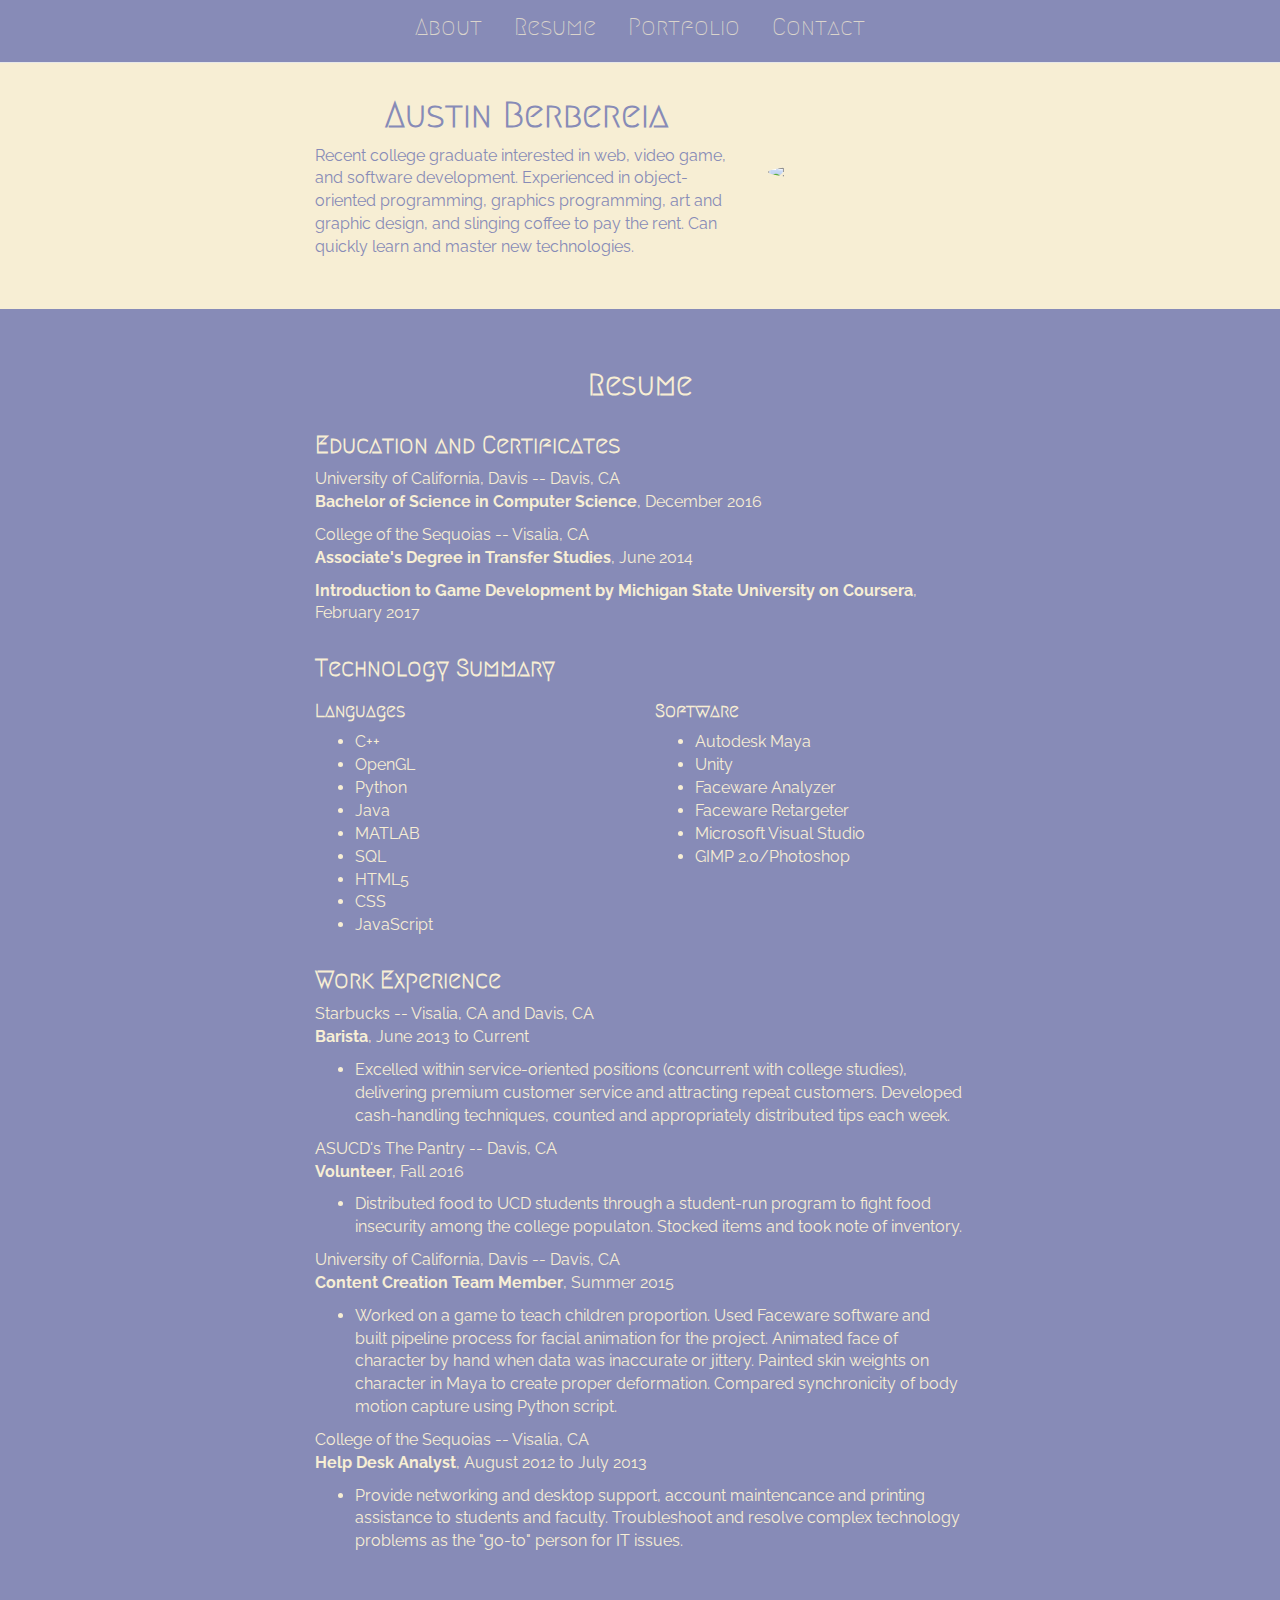
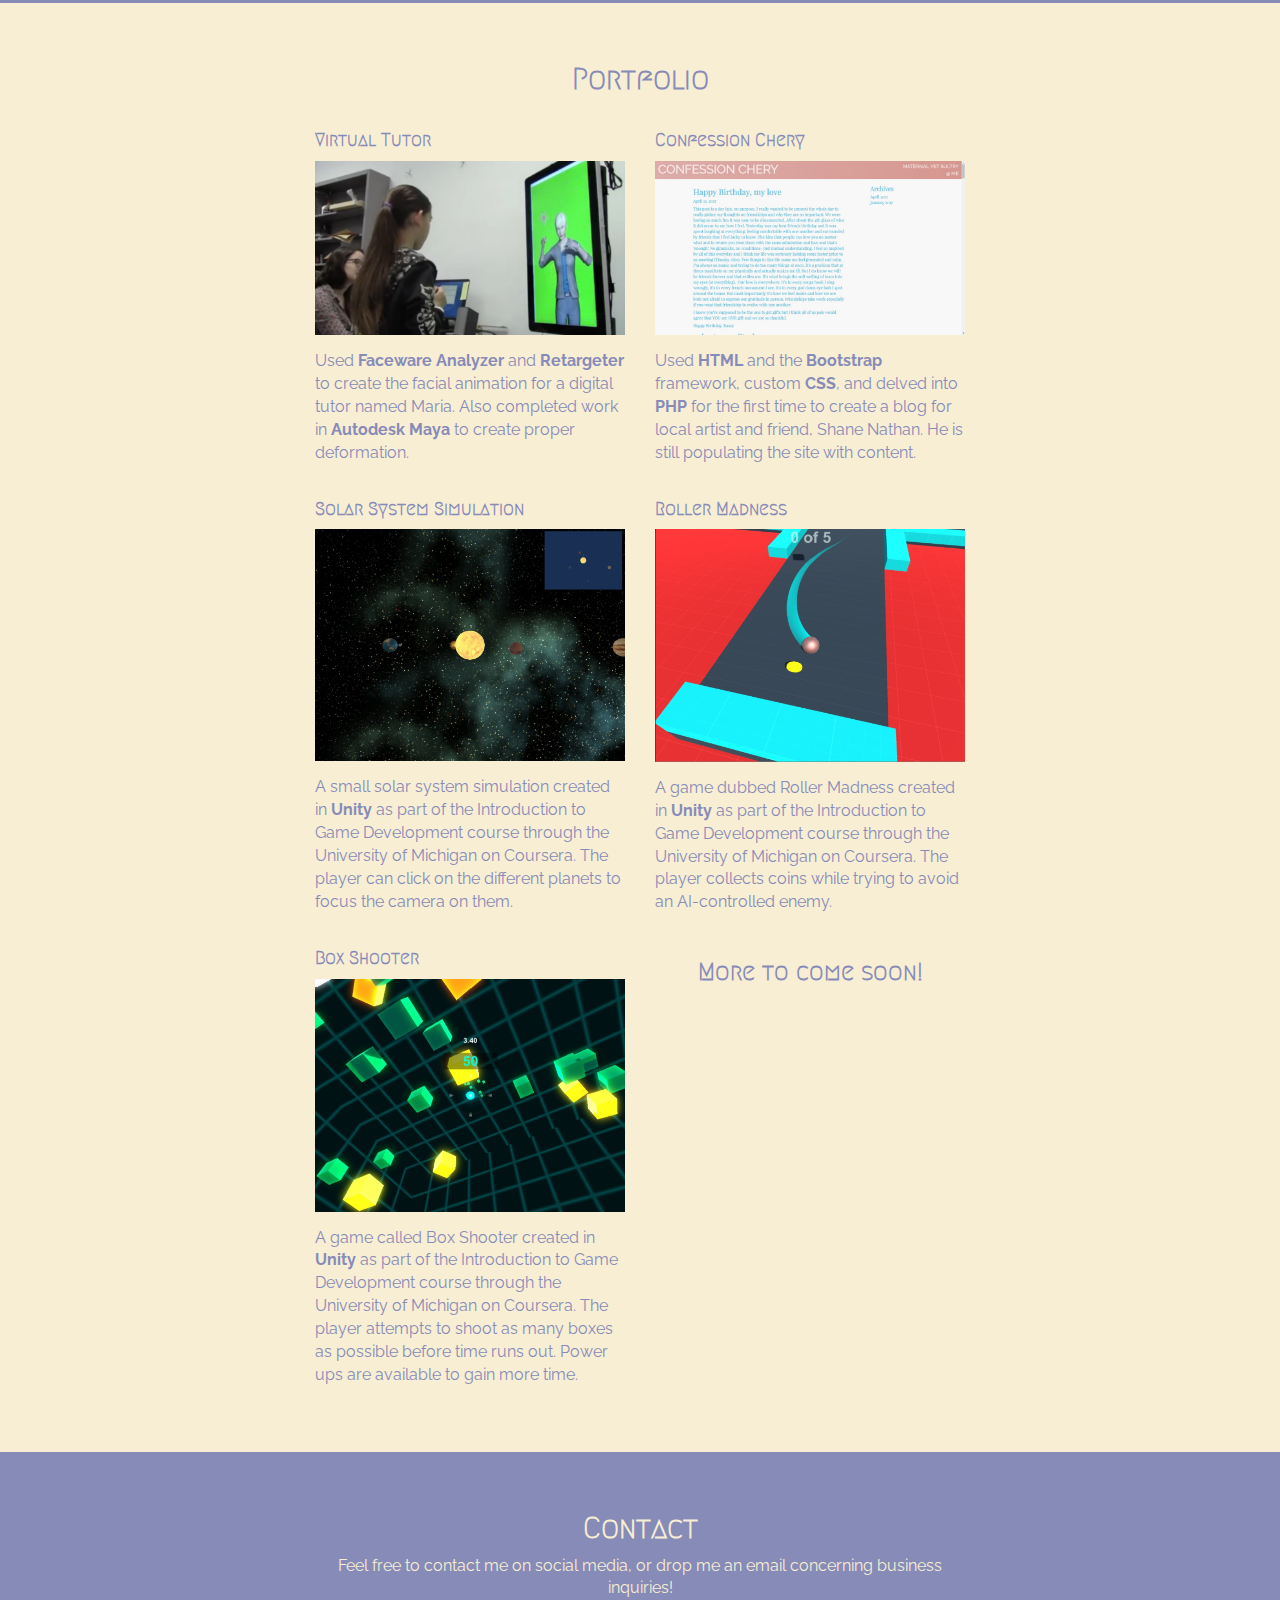
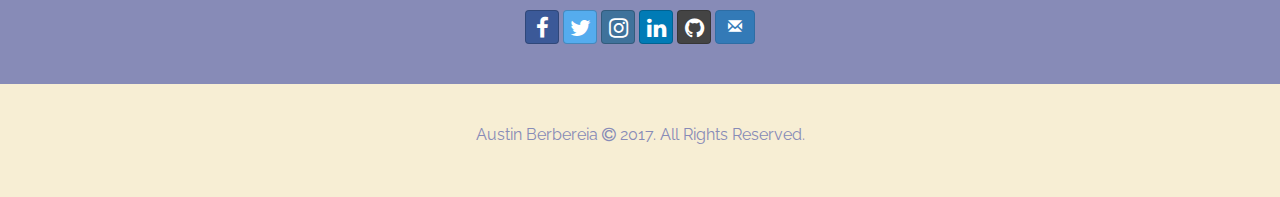
==== portfolio/index.html @ 9f308b05 "Initial commit. Include already finished project code." ====
<!DOCTYPE html>
<html lang="en">
  <head>
    <meta charset="utf-8">
    <meta http-equiv="X-UA-Compatible" content="IE=edge">
    <meta name="viewport" content="width=device-width, initial-scale=1">
    <!-- The above 3 meta tags *must* come first in the head; any other head content must come *after* these tags -->
    <title>Austin Berbereia</title>

    <!-- Bootstrap -->
    <link rel="stylesheet" href="css/bootstrap.min.css">
    <link rel="stylesheet" href="css/bootstrap-social.css">
    <link rel="stylesheet" href="css/font-awesome.min.css">
    <link rel="stylesheet" href="css/style.css">
    <link href="https://fonts.googleapis.com/css?family=Megrim|Raleway" rel="stylesheet">
  </head>

  <body>
    <!-- NAVBAR HEADER -->
    <nav class="navbar navbar-default navbar-fixed-top">
      <div class="container-fluid">
      <!-- Brand and toggle get grouped for better mobile display -->
        <div class="navbar-header">
          <button type="button" class="navbar-toggle collapsed" data-toggle="collapse" data-target="#bs-example-navbar-collapse-1" aria-expanded="false">
            <span class="sr-only">Toggle navigation</span>
            <span class="icon-bar"></span>
            <span class="icon-bar"></span>
            <span class="icon-bar"></span>
          </button>
        </div>

        <!-- Collect the nav links, forms, and other content for toggling -->
        <div class="collapse navbar-collapse text-center" id="bs-example-navbar-collapse-1">
          <ul class="nav nav-pills center-pills">
            <li><a href="#about-me">About</a></li>
            <li><a href="#resume">Resume</a></li>
            <li><a href="#portfolio">Portfolio</a></li>
            <li><a href="#contact">Contact</a></li>
          </ul>
        </div><!-- /.navbar-collapse -->
      </div><!-- /.container-fluid -->
    </nav>
    <!-- ./NAVBAR HEADER -->

    <!-- MAIN PAGE -->
    <div class="container-fluid">
      <!-- ABOUT ME -->
      <div class="row about-me" id="about-me">
   	    <div class="col-sm-8 blurb vcenter">
          <h1>Austin Berbereia</h1>
          <p>Recent college graduate interested in web, video game, and software development. Experienced in object-oriented programming, graphics programming, art and graphic design, and slinging coffee to pay the rent. Can quickly learn and master new technologies.</p>
        </div><!--
		    --><div class="col-sm-4 vcenter">
			    <img class="img-circle img-responsive center-block" id="myface" src="https://avatars2.githubusercontent.com/u/19716783?v=3&u=604ef2a21ec0ba9170ba60c7d6cab2aac27cb3bd&s=400">
		    </div>
      </div>
	    <!-- ./ABOUT ME -->

      <!-- RESUME/CV -->
      <div class="row resume" id="resume">
        <div class="col-sm-12">
          <h2>Resume</h2>
          <!-- EDUCATION AND CERTIFICATES -->
          <div class="row education">
            <div class="col-sm-12">
              <h3>Education and Certificates</h3>
              <p>University of California, Davis -- Davis, CA <br><b>Bachelor of Science in Computer Science</b>, December 2016</p>
              <p>College of the Sequoias -- Visalia, CA <br><b>Associate's Degree in Transfer Studies</b>, June 2014</p>
              <p><b>Introduction to Game Development by Michigan State University on Coursera</b>, February 2017</p>
            </div>
          </div>
          <!-- ./EDUCATION AND CERTIFICATES -->
          <!-- TECHNOLOGY SUMMARY -->
          <div class="row tech-summary">
            <div class="col-sm-12">
              <h3>Technology Summary</h3>
            </div>
            <div class="col-sm-6 col-xs-12">
              <h4><b>Languages</b></h4>
              <ul>
                <li>C++</li>
                <li>OpenGL</li>
                <li>Python</li>
                <li>Java</li>
                <li>MATLAB</li>
                <li>SQL</li>
                <li>HTML5</li>
                <li>CSS</li>
                <li>JavaScript</li>
              </ul>
            </div>
            <div class="col-sm-6 col-xs-12">
              <h4><b>Software</b></h4>
              <ul>
                <li>Autodesk Maya</li>
                <li>Unity</li>
                <li>Faceware Analyzer</li>
                <li>Faceware Retargeter</li>
                <li>Microsoft Visual Studio</li>
                <li>GIMP 2.0/Photoshop</li>
              </ul>
            </div>
          </div>
          <!-- ./TECHNOLOGY SUMMARY -->
          <!-- WORK EXPERIENCE -->
          <div class="row work-experience">
            <div class="col-sm-12">
              <h3>Work Experience</h3>
              <p>Starbucks -- Visalia, CA and Davis, CA<br><b>Barista</b>, June 2013 to Current</p>
              <ul>
                <li>Excelled within service-oriented positions (concurrent with college studies), delivering premium customer service and attracting repeat customers. Developed cash-handling techniques, counted and appropriately distributed tips each week.</li>
              </ul>
              <p>ASUCD's The Pantry -- Davis, CA<br> <b>Volunteer</b>, Fall 2016</p>
              <ul>
                <li>Distributed food to UCD students through a student-run program to fight food insecurity among the college populaton. Stocked items and took note of inventory.</li>
              </ul>
              <p>University of California, Davis -- Davis, CA<br><b>Content Creation Team Member</b>, Summer 2015</p>
              <ul>
                <li>Worked on a game to teach children proportion. Used Faceware software and built pipeline process for facial animation for the project. Animated face of character by hand when data was inaccurate or jittery. Painted skin weights on character in Maya to create proper deformation. Compared synchronicity of body motion capture using Python script.</li>
              </ul>
              <p>College of the Sequoias -- Visalia, CA<br><b>Help Desk Analyst</b>, August 2012 to July 2013</p>
              <ul>
                <li>Provide networking and desktop support, account maintencance and printing assistance to students and faculty. Troubleshoot and resolve complex technology problems as the "go-to" person for IT issues.</li>
              </ul>
            </div>
          </div>
          <!-- ./WORK EXPERIENCE -->
        </div>
      </div>
      <!-- ./RESUME -->

      <!-- PORTFOLIO -->
      <div class="row portfolio" id="portfolio">
        <div class="col-sm-12">
          <h2>Portfolio</h2>
        </div>
        <div class="col-sm-6">
          <h4>Virtual Tutor</h4>
          <a href="https://www.youtube.com/watch?v=3qjbpofo34U&feature=youtu.be" target="_blank"><img src="images/facial-animation.jpg" class="img-responsive"></a>
          <p>Used <b>Faceware Analyzer</b> and <b>Retargeter</b> to create the facial animation for a digital tutor named Maria. Also completed work in <b>Autodesk Maya</b> to create proper deformation.</p>
        </div>
        <div class="col-sm-6">
          <h4>Confession Chery</h4>
          <a href="http://www.confessionchery.me" target="_blank"><img src="images/confession.jpg" class="img-responsive"></a>
          <p>Used <b>HTML</b> and the <b>Bootstrap</b> framework, custom <b>CSS</b>, and delved into <b>PHP</b> for the first time to create a blog for local artist and friend, Shane Nathan. He is still populating the site with content.</p>
        </div><!--
        --><div class="col-sm-6">
          <h4>Solar System Simulation</h4>
          <img src="images/solar-system.jpg" class="img-responsive">
          <p>A small solar system simulation created in <b>Unity</b> as part of the Introduction to Game Development course through the University of Michigan on Coursera. The player can click on the different planets to focus the camera on them.</p>
        </div>
        <div class="col-sm-6">
          <h4>Roller Madness</h4>
          <img src="images/roller-madness-1.jpg" class="img-responsive">
          <p>A game dubbed Roller Madness created in <b>Unity</b> as part of the Introduction to Game Development course through the University of Michigan on Coursera. The player collects coins while trying to avoid an AI-controlled enemy.</p>
        </div>
        <div class="col-sm-6">
          <h4>Box Shooter</h4>
          <img src="images/box-shooter.jpg" class="img-responsive">
          <p>A game called Box Shooter created in <b>Unity</b> as part of the Introduction to Game Development course through the University of Michigan on Coursera. The player attempts to shoot as many boxes as possible before time runs out. Power ups are available to gain more time.</p>
        </div>
        <div class="col-sm-6">
          <h3 class="text-center">More to come soon!</h3>
        </div>
      </div>

      <!-- CONTACT -->
      <div class="row contact" id="contact">
        <div class="col-sm-12">
          <h2>Contact</h2>
          <p>Feel free to contact me on social media, or drop me an email concerning business inquiries!</p>
          <!-- FACEBOOK -->
          <a class="btn btn-social-icon btn-facebook" href="https://facebook.com/austin.berbereia" target="_blank">
            <span class="fa fa-facebook"></span>
          </a>
          <!-- TWITTER -->
          <a class="btn btn-social-icon btn-twitter" href="https://twitter.com/blahahaustin" target="_blank">
            <span class="fa fa-twitter"></span>
          </a>
          <!-- INSTAGRAM -->
          <a class="btn btn-social-icon btn-instagram" href="https://instagram.com/blahahaustin" target="_blank">
            <span class="fa fa-instagram"></span>
          </a>
          <!-- LINKEDIN -->
          <a class="btn btn-social-icon btn-linkedin" href="https://linkedin.com/in/austinberbereia" target="_blank">
            <span class="fa fa-linkedin"></span>
          </a>
          <!-- GITHUB -->
          <a class="btn btn-social-icon btn-github" href="https://github.com/blahahaustin" target="_blank">
            <span class="fa fa-github"></span>
          </a>
          <a class="btn btn-primary btn-default" href="mailto:austin.berbereia@gmail.com" target="_top">
            <span class="glyphicon glyphicon-envelope"></span>
          </a>
        </div>
      </div>
      <!-- ./CONTACT -->

      <div class="row footer">
        <div class="col-sm-12">
          <p class="text-center">Austin Berbereia <span class="fa fa-copyright"></span> 2017. All Rights Reserved.</p>
        </div>
      </div>

    </div>

    <!-- jQuery (necessary for Bootstrap's JavaScript plugins) -->
    <script src="https://ajax.googleapis.com/ajax/libs/jquery/1.12.4/jquery.min.js"></script>
    <!-- Include all compiled plugins (below), or include individual files as needed -->
    <script src="js/bootstrap.min.js"></script>
  </body>
</html>
---- portfolio/css/style.css ----
/* BASIC STYLES */
body {
  font-size: 16px;
  font-family: 'Raleway', sans-serif;
  padding-top: 35px;
}

h1, h2, h3, h4 {
  font-family: 'Megrim', cursive;
  font-weight: bold;
}
h1, h2 {
  text-align: center;
}

/* NAVBAR MENU */
.navbar{
  background-color: #878bb7;
  font-family: 'Megrim', cursive;
  font-size: 20px;
}
.nav-pills {
  margin-top: 10;
}
.nav > li > a,
.nav > li > a:visited,
.nav > li > a:active,
.nav > li > a:focus {
  /*display: flex;*/
  font-size: 24px;
  text-align: right;
  color: #f7eed4;
  opacity: 0.75;
  background: none;
}
.nav > li > a:hover {
  opacity: 1.00;
  background: none;
}

/* NAVBAR BUTTON */
.navbar-default .navbar-toggle {
  border-color: #f7eed4;
  border-width: 2px;
  opacity: 0.75;
}
.navbar-default .navbar-toggle:hover,
.navbar-default .navbar-toggle:focus {
    background: none;
    opacity: 1.00;
}
.navbar-default .navbar-toggle .icon-bar {
    background-color: #f7eed4;
}

/* ALTERNATING COLORS AND PADDING */
.about-me, .portfolio, .footer {
  background-color: #f7eed4;
  color: #878bb7;
  padding: 40px 100px 40px 100px;
}
.resume, .contact {
  background-color: #878bb7;
  color: #f7eed4;
  padding: 40px 100px 40px 100px;
}
.contact {
  text-align: center;
}
.vcenter {
    display: inline-block;
    vertical-align: middle;
    float: none;
}
.portfolio p {
  padding-top: 15px;
  padding-bottom: 15px;
}
.portfolio h2 {
  padding-bottom: 15px;
}
.center-pills {
  display: inline-block;
}

/* Custom, iPhone Retina */
@media only screen and (min-width : 320px) and (max-width : 479px) {
  .about-me, .portfolio, .resume, .contact, .footer {
    padding: 40px 10px 40px 10px;
  }
  .vcenter {
      display: inline;
  }
}
/* Extra Small Devices, Phones */
@media only screen and (min-width : 480px) and (max-width : 767px ) {
  .about-me, .portfolio, .resume, .contact, .footer {
    padding: 40px 50px 40px 50px;
  }
  .vcenter {
      display: inline;
  }
}
/* Small Devices, Tablets */
@media only screen and (min-width : 768px) {
  .about-me, .portfolio, .resume, .contact, .footer {
    padding: 40px 100px 40px 100px;
  }
}
/* Medium Devices, Desktops */
@media only screen and (min-width : 992px) {
  .about-me, .portfolio, .resume, .contact, .footer {
    padding: 40px 200px 40px 200px;
  }
}
/* Large Devices, Wide Screens */
@media only screen and (min-width : 1200px) {
  .about-me, .portfolio, .resume, .contact, .footer {
    padding: 40px 300px 40px 300px;
  }
}
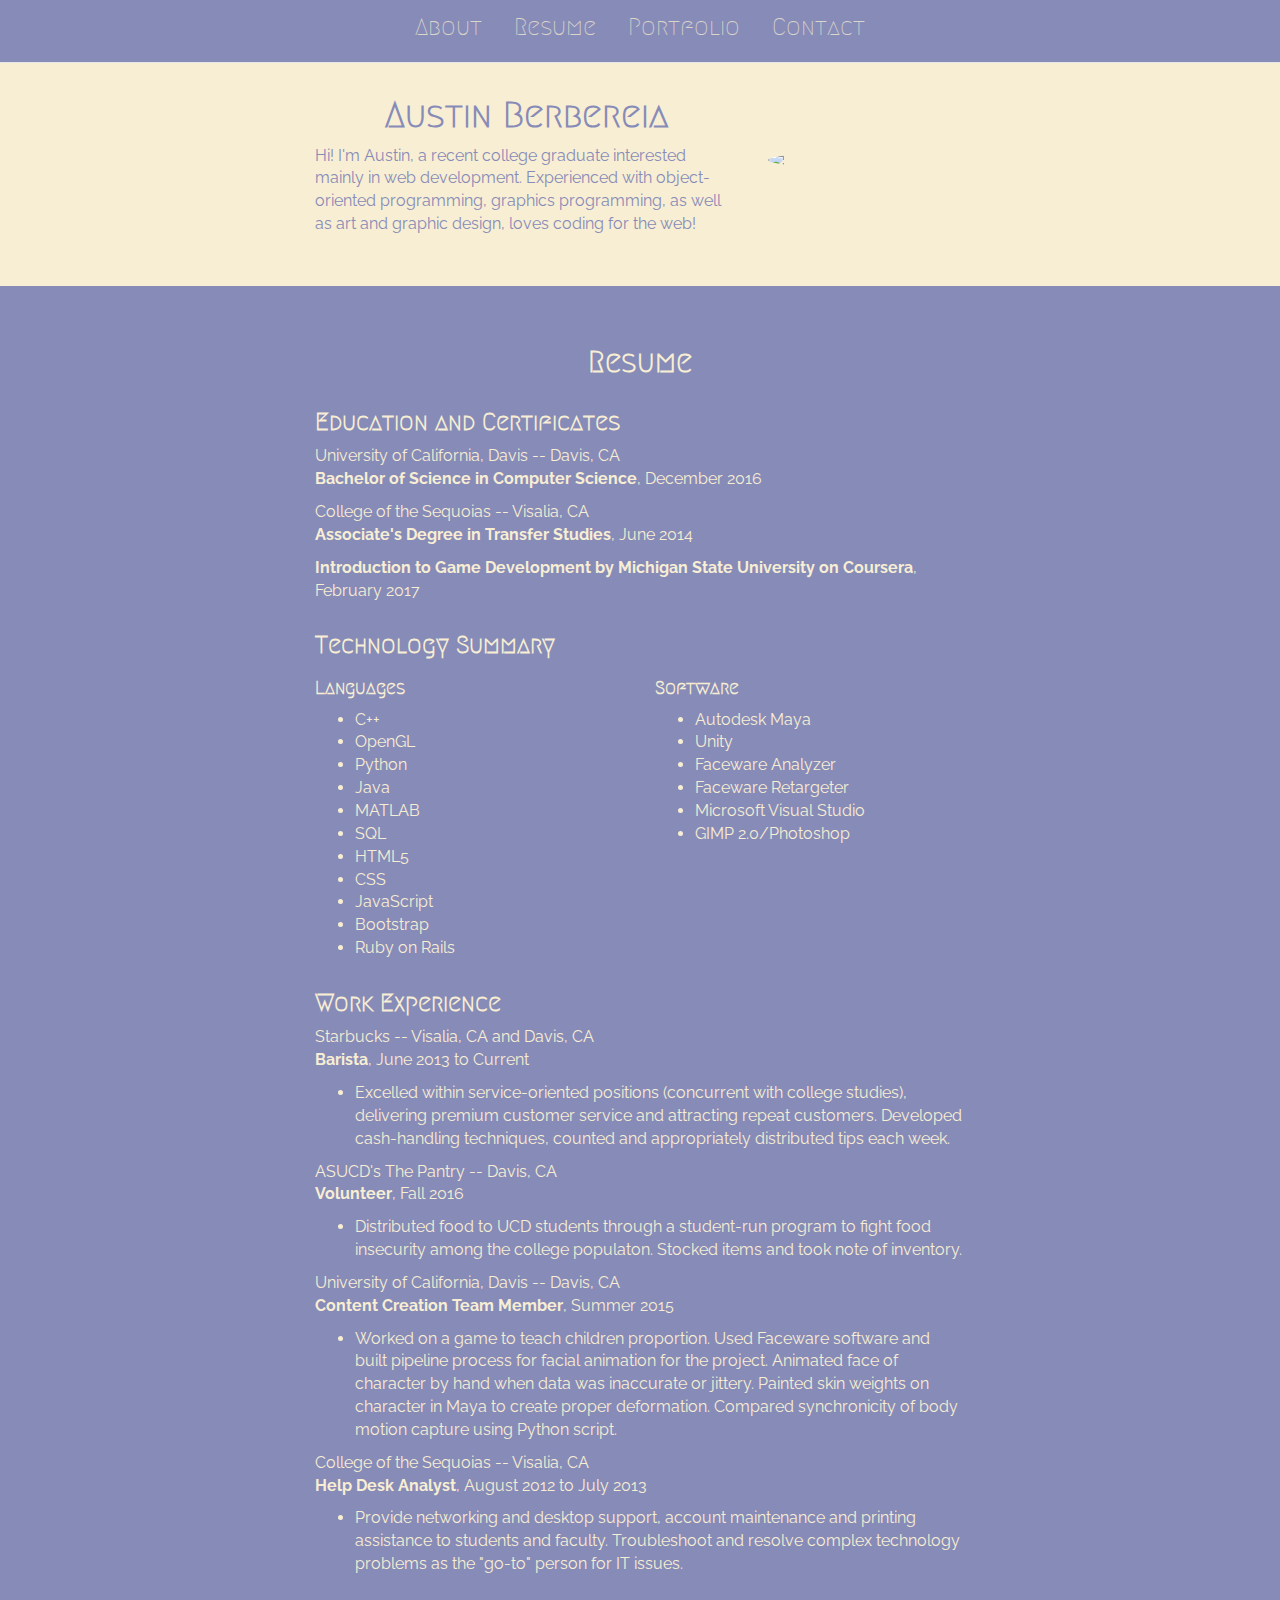
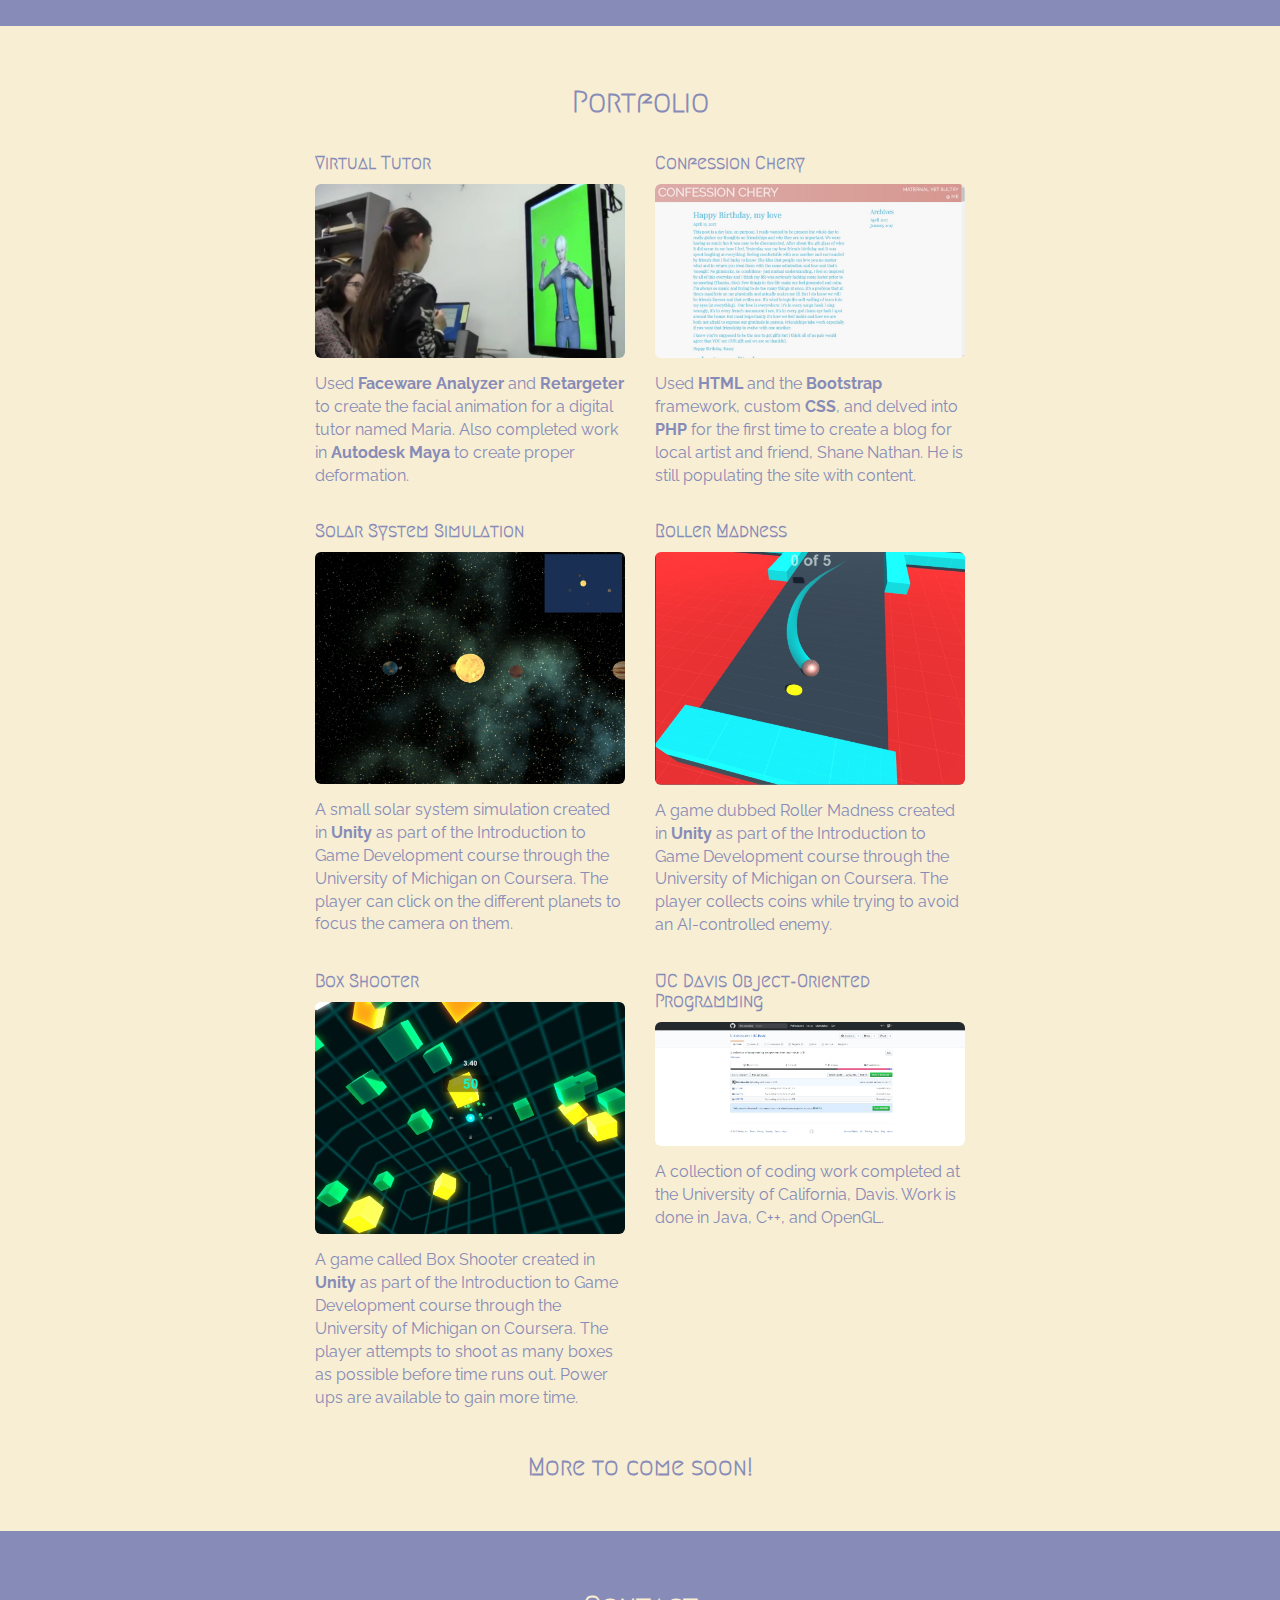
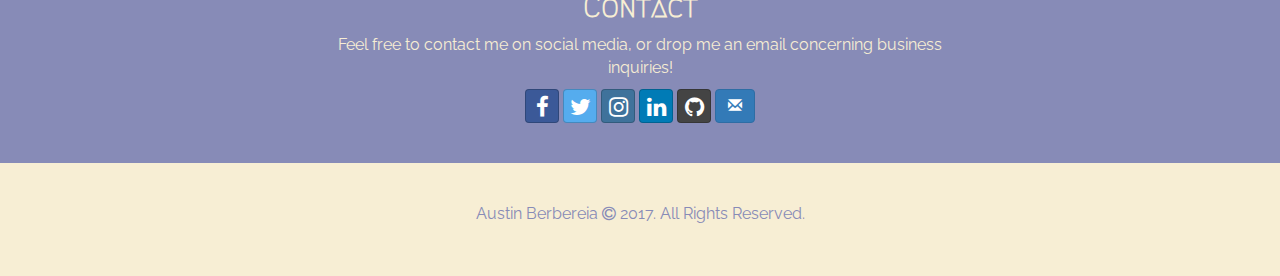
==== commit 535b8f5c: "Added some programming languages, and a new entry in the portfolio for object oriented programming. " ====
--- a/portfolio/index.html
+++ b/portfolio/index.html
@@ -48,7 +48,7 @@
       <div class="row about-me" id="about-me">
    	    <div class="col-sm-8 blurb vcenter">
           <h1>Austin Berbereia</h1>
-          <p>Recent college graduate interested in web, video game, and software development. Experienced in object-oriented programming, graphics programming, art and graphic design, and slinging coffee to pay the rent. Can quickly learn and master new technologies.</p>
+          <p>Hi! I'm Austin, a recent college graduate interested mainly in web development. Experienced with object-oriented programming, graphics programming, as well as art and graphic design, loves coding for the web!</p>
         </div><!--
 		    --><div class="col-sm-4 vcenter">
 			    <img class="img-circle img-responsive center-block" id="myface" src="https://avatars2.githubusercontent.com/u/19716783?v=3&u=604ef2a21ec0ba9170ba60c7d6cab2aac27cb3bd&s=400">
@@ -87,6 +87,8 @@
                 <li>HTML5</li>
                 <li>CSS</li>
                 <li>JavaScript</li>
+                <li>Bootstrap</li>
+                <li>Ruby on Rails</li>
               </ul>
             </div>
             <div class="col-sm-6 col-xs-12">
@@ -120,7 +122,7 @@
               </ul>
               <p>College of the Sequoias -- Visalia, CA<br><b>Help Desk Analyst</b>, August 2012 to July 2013</p>
               <ul>
-                <li>Provide networking and desktop support, account maintencance and printing assistance to students and faculty. Troubleshoot and resolve complex technology problems as the "go-to" person for IT issues.</li>
+                <li>Provide networking and desktop support, account maintenance and printing assistance to students and faculty. Troubleshoot and resolve complex technology problems as the "go-to" person for IT issues.</li>
               </ul>
             </div>
           </div>
@@ -136,30 +138,35 @@
         </div>
         <div class="col-sm-6">
           <h4>Virtual Tutor</h4>
-          <a href="https://www.youtube.com/watch?v=3qjbpofo34U&feature=youtu.be" target="_blank"><img src="images/facial-animation.jpg" class="img-responsive"></a>
+          <a href="https://www.youtube.com/watch?v=3qjbpofo34U&feature=youtu.be" target="_blank"><img src="images/facial-animation.jpg" class="img-responsive img-rounded"></a>
           <p>Used <b>Faceware Analyzer</b> and <b>Retargeter</b> to create the facial animation for a digital tutor named Maria. Also completed work in <b>Autodesk Maya</b> to create proper deformation.</p>
         </div>
         <div class="col-sm-6">
           <h4>Confession Chery</h4>
-          <a href="http://www.confessionchery.me" target="_blank"><img src="images/confession.jpg" class="img-responsive"></a>
+          <a href="http://www.confessionchery.me" target="_blank"><img src="images/confession.jpg" class="img-responsive img-rounded"></a>
           <p>Used <b>HTML</b> and the <b>Bootstrap</b> framework, custom <b>CSS</b>, and delved into <b>PHP</b> for the first time to create a blog for local artist and friend, Shane Nathan. He is still populating the site with content.</p>
         </div><!--
         --><div class="col-sm-6">
           <h4>Solar System Simulation</h4>
-          <img src="images/solar-system.jpg" class="img-responsive">
+          <img src="images/solar-system.jpg" class="img-responsive img-rounded">
           <p>A small solar system simulation created in <b>Unity</b> as part of the Introduction to Game Development course through the University of Michigan on Coursera. The player can click on the different planets to focus the camera on them.</p>
         </div>
         <div class="col-sm-6">
           <h4>Roller Madness</h4>
-          <img src="images/roller-madness-1.jpg" class="img-responsive">
+          <img src="images/roller-madness-1.jpg" class="img-responsive img-rounded">
           <p>A game dubbed Roller Madness created in <b>Unity</b> as part of the Introduction to Game Development course through the University of Michigan on Coursera. The player collects coins while trying to avoid an AI-controlled enemy.</p>
         </div>
         <div class="col-sm-6">
           <h4>Box Shooter</h4>
-          <img src="images/box-shooter.jpg" class="img-responsive">
+          <img src="images/box-shooter.jpg" class="img-responsive img-rounded">
           <p>A game called Box Shooter created in <b>Unity</b> as part of the Introduction to Game Development course through the University of Michigan on Coursera. The player attempts to shoot as many boxes as possible before time runs out. Power ups are available to gain more time.</p>
         </div>
         <div class="col-sm-6">
+          <h4>UC Davis Object-Oriented Programming</h4>
+          <a href="https://github.com/blahahaustin/UC-Davis" target="_blank"><img src="images/ucdgithub.jpg" class="img-responsive img-rounded"></a>
+          <p>A collection of coding work completed at the University of California, Davis. Work is done in Java, C++, and OpenGL.</p>
+        </div>
+        <div class="col-sm-12">
           <h3 class="text-center">More to come soon!</h3>
         </div>
       </div>
